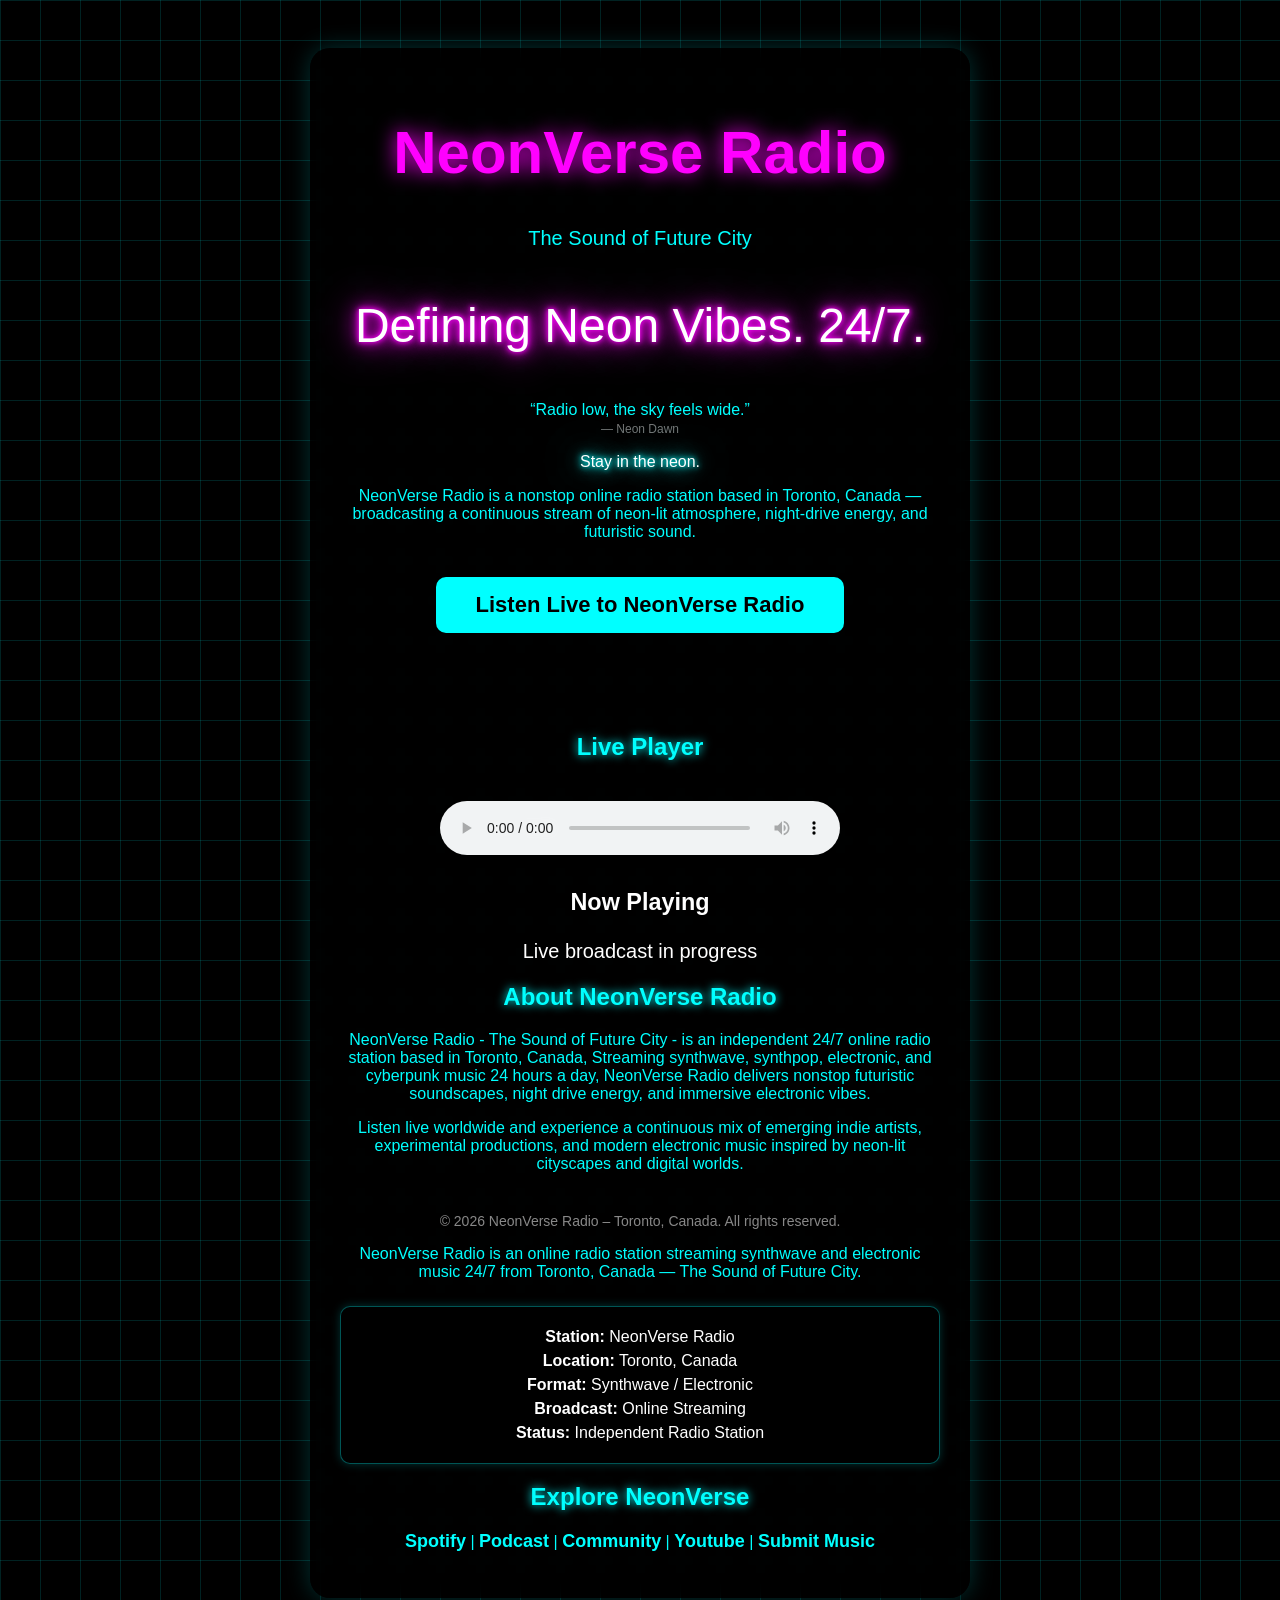
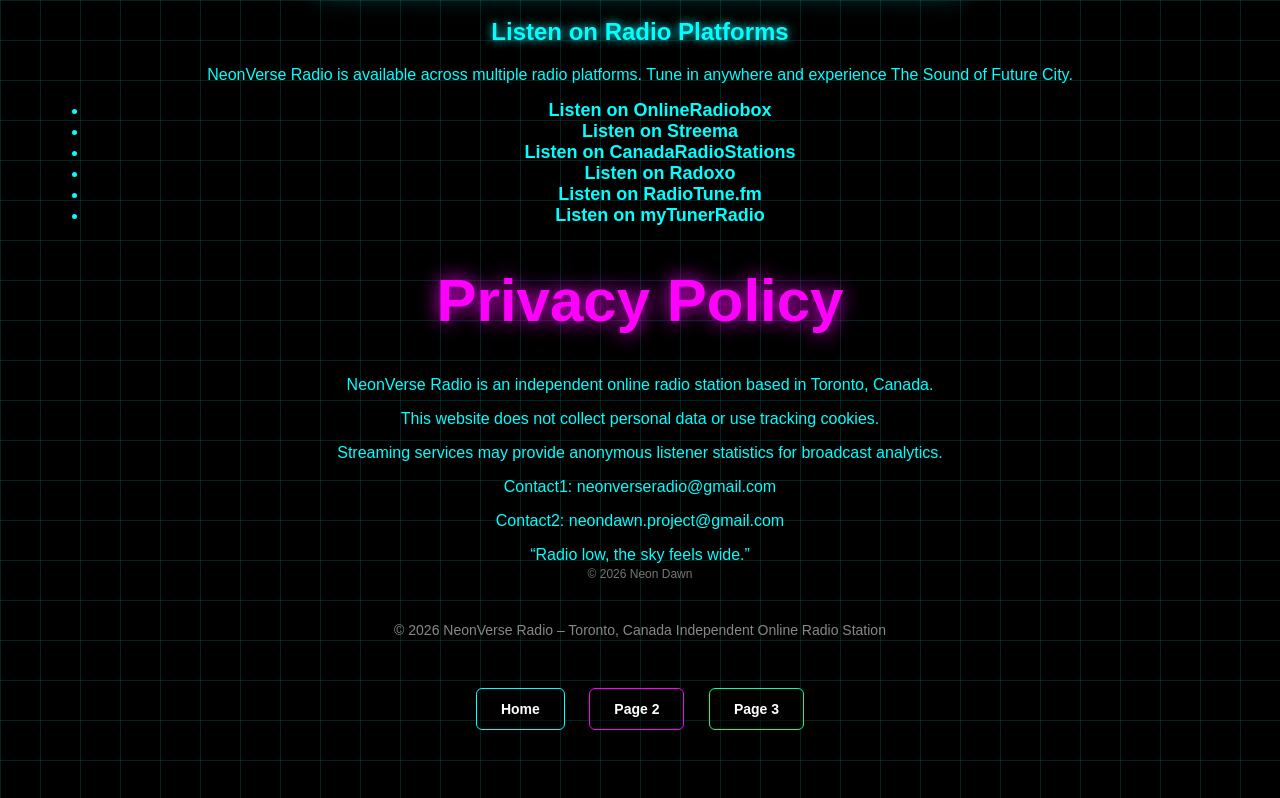
==== index.html @ 83aa5d6c "Update index.html" ====
<!DOCTYPE html>
<html>
<head>

<title>NeonVerse Radio - Synthwave & Electronic Radio Station (24/7)</title>

<meta name="description" content="Listen to NeonVerse Radio, a 24/7 synthwave and electronic radio station from Toronto. Stream cyberpunk vibes, futuristic music, and nonstop beats online.">

<meta name="keywords" content="NeonVerse Radio, synthwave radio, electronic radio, cyberpunk music, futuristic music, Toronto online radio, synthwave station">

<meta name="robots" content="index, follow">

<meta name="viewport" content="width=device-width, initial-scale=1.0">

<link rel="canonical" href="https://neonverseradio.com">

<meta property="og:title" content="NeonVerse Radio">
<meta property="og:description" content="The Sound of Future City. NeonVerse Radio is an online radio station streaming synthwave and electronic music 24/7 from Toronto, Canada. Listen live anywhere.">
<meta property="og:type" content="website">
<meta property="og:url" content="https://neonverseradio.com">

<meta property="og:title" content="NeonVerse Radio – Synthwave & Electronic 24/7">
<meta property="og:description" content="The Sound of Future City. Streaming synthwave & electronic music 24/7.">
<meta property="og:image" content="https://neonverseradio.com/neonverse-radio-og-small.jpg">
<meta property="og:url" content="https://neonverseradio.com/">
<meta property="og:type" content="website">

<!-- Recommended for X/Twitter -->
<meta name="twitter:card" content="summary_large_image">
<meta name="twitter:image" content="https://neonverseradio.com/neonverse-radio-og-small.jpg">

  
<script type="application/ld+json">
{
"@context": "https://schema.org",
"@type": "RadioStation",
"name": "NeonVerse Radio",
"url": "https://neonverseradio.com",
"description": "NeonVerse Radio streams synthwave, electronic and futuristic music 24/7 from Toronto. The Sound of Future City.",
"genre": ["Electronic","Pop"],
"broadcastArea": {
  "@type": "Place",
  "name": "Worldwide"
},
"sameAs": [
  "https://neonverseradio.com"
],
"broadcastFrequency": "Online Stream",
"contentUrl": "https://a9.asurahosting.com/listen/neonverse/radio.mp3"
}
</script>

<style>

body{
color:#00ffff;
font-family:Arial;
text-align:center;
padding:40px;
background-color:black;

background-image:
linear-gradient(#00ffff22 1px, transparent 1px),
linear-gradient(90deg, #00ffff22 1px, transparent 1px);

background-size:40px 40px;

animation:gridGlow 12s infinite alternate;
}

@keyframes gridGlow{
0%{ background-color:#000000; }
100%{ background-color:#020012; }
}

.radio-panel{
background:rgba(0,0,0,0.65);
border-radius:20px;
padding:30px;
max-width:600px;
margin:auto;
box-shadow:0 0 25px #00ffff33;
backdrop-filter:blur(8px);
}

h1{
font-size:clamp(42px, 8vw, 60px);
color:#ff00ff;
text-shadow:0 0 20px #ff00ff;
}

h2{
text-shadow:0 0 10px #00ffff;
}

.tagline{
font-size:20px;
margin-bottom:20px;
}

.equalizer{
display:flex;
justify-content:center;
align-items:flex-end;
height:40px;
gap:6px;
margin:20px 0;
}

.bar{
width:6px;
background:#00ffff;
animation:equalize 1s infinite ease-in-out;
box-shadow:0 0 10px #00ffff;
}

.bar:nth-child(2){ animation-delay:0.1s; }
.bar:nth-child(3){ animation-delay:0.2s; }
.bar:nth-child(4){ animation-delay:0.3s; }
.bar:nth-child(5){ animation-delay:0.4s; }
.bar:nth-child(6){ animation-delay:0.5s; }
.bar:nth-child(7){ animation-delay:0.6s; }

@keyframes equalize{
0%{ height:10px; }
50%{ height:35px; }
100%{ height:10px; }
}

.listen-button{
display:inline-block;
padding:15px 40px;
margin:20px;
font-size:22px;
color:black;
background:#00ffff;
border-radius:10px;
text-decoration:none;
font-weight:bold;
animation:neonCycle 10s infinite;
max-width:90%;
}

@keyframes neonCycle{
0%{ background:#00ffff; box-shadow:0 0 10px #00ffff, 0 0 20px #00ffff; }
25%{ background:#00ff66; box-shadow:0 0 10px #00ff66, 0 0 20px #00ff66; }
50%{ background:#ffbf00; box-shadow:0 0 10px #ffbf00, 0 0 20px #ffbf00; }
75%{ background:#ff00ff; box-shadow:0 0 10px #ff00ff, 0 0 20px #ff00ff; }
100%{ background:#00ffff; box-shadow:0 0 10px #00ffff, 0 0 20px #00ffff; }
}

.listen-button:hover{
transform:scale(1.07);
}

audio{
margin-top:20px;
width:100%;
max-width:400px;
}

.nowplaying{
margin-top:30px;
font-size:20px;
color:#ffffff;
}

a{
color:#00ffff;
text-decoration:none;
font-weight:bold;
font-size:18px;
}

a:hover{
color:#ff00ff;
text-shadow:0 0 10px #ff00ff;
}

/* NEW: Station info panel */

.station-info{
margin-top:25px;
padding:15px;
border-radius:10px;
background:rgba(0,0,0,0.5);
border:1px solid #00ffff55;
box-shadow:0 0 10px #00ffff33;
}

.station-info p{
margin:6px 0;
font-size:16px;
color:#ffffff;
}

/* NEW: Bottom page buttons */

.bottom-nav{
text-align:center;
margin:40px 0 10px 0;
}

.bottom-nav a{
display:inline-block;
margin:10px;
padding:12px 24px;
font-size:14px;
text-decoration:none;
color:#ffffff;
border-radius:6px;
background:rgba(0,0,0,0.4);
transition:all 0.3s ease;
}

.bottom-nav .home-btn{
border:1px solid #00ffff;
}

.bottom-nav .page2-btn{
border:1px solid #ff00ff;
}

.bottom-nav .page3-btn{
border:1px solid #00ff9c;
}

.bottom-nav .home-btn:hover{
background:#00ffff;
color:#000000;
text-shadow:none;
}

.bottom-nav .page2-btn:hover{
background:#ff00ff;
color:#000000;
text-shadow:none;
}

.bottom-nav .page3-btn:hover{
background:#00ff9c;
color:#000000;
text-shadow:none;
}

@media (max-width:600px){
body{ padding:20px; }
.tagline{ font-size:18px; }
.radio-panel{ padding:20px; border-radius:15px; }
a{ display:inline-block; margin:6px; }
.bottom-nav a{ display:block; max-width:220px; margin:10px auto; }
}
/* New: stay in the neon style colors */
 .neon {
      color: #fff;
      text-shadow:
        0 0 5px #0ff,
        0 0 10px #0ff,
        0 0 20px #0ff,
        0 0 40px #0ff;
    }  
  /* New: Defining The Neon 24/7 */ 
  .neon-pink {
  color: #fff;
  font-size: 3.0rem;
  text-align: center;
  text-shadow:
    0 0 5px #ff00ff,
    0 0 10px #ff00ff,
    0 0 20px #ff00ff,
    0 0 40px #ff00ff;
}
</style>

</head>

<body>

<div class="radio-panel">

<h1>NeonVerse Radio</h1>

<p class="tagline">The Sound of Future City</p>
  <p class="neon-pink">Defining Neon Vibes. 24/7.</p>


<p class="lyric">
“Radio low, the sky feels wide.”  
<br><span class="lyric-credit">— Neon Dawn</span>
</p>
  <p class="neon">Stay in the neon.</p>
<p>NeonVerse Radio is a nonstop online radio station based in Toronto, Canada —
   broadcasting a continuous stream of neon-lit atmosphere, 
   night-drive energy, and futuristic sound.</p>
<style>
.lyric-credit {
  font-size: 12px;
  color: #777777;
}
</style>
<a class="listen-button" href="#player">Listen Live to NeonVerse Radio</a>

<div class="equalizer">
<div class="bar"></div>
<div class="bar"></div>
<div class="bar"></div>
<div class="bar"></div>
<div class="bar"></div>
<div class="bar"></div>
<div class="bar"></div>
</div>

<div id="player">

<h2>Live Player</h2>

<audio controls>
<source src="https://a9.asurahosting.com/listen/neonverse/radio.mp3" type="audio/mpeg">
</audio>

</div>

<div class="nowplaying">

<h3>Now Playing</h3>

<p id="song">Loading...</p>

</div>

<!-- ABOUT SECTION -->

<h2>About NeonVerse Radio</h2>

<p>

NeonVerse Radio - The Sound of Future City - is an independent 24/7 online radio station based in Toronto, Canada,
Streaming synthwave, synthpop, electronic, and cyberpunk music 24 hours a day,
NeonVerse Radio delivers nonstop futuristic soundscapes, night drive energy, and immersive electronic vibes.
</p>

<p>
Listen live worldwide and experience a continuous mix of emerging indie artists, experimental productions, 
and modern electronic music inspired by neon-lit cityscapes and digital worlds.
</p>
<p style="margin-top:40px;font-size:14px;color:#888;">
© 2026 NeonVerse Radio – Toronto, Canada. All rights reserved.
</p>
<p class="intro-seo">
NeonVerse Radio is an online radio station streaming synthwave and electronic music 24/7 from Toronto, Canada — The Sound of Future City.
</p>
<!-- NEW: STATION INFO PANEL -->

<div class="station-info">

<p><strong>Station:</strong> NeonVerse Radio</p>
<p><strong>Location:</strong> Toronto, Canada</p>
<p><strong>Format:</strong> Synthwave / Electronic</p>
<p><strong>Broadcast:</strong> Online Streaming</p>
<p><strong>Status:</strong> Independent Radio Station</p>

</div>

<h2>Explore NeonVerse</h2>

<p>
<a href="https://open.spotify.com/artist/6EBEIhjpBksal7cFrMHcbx">Spotify</a> |
<a href="https://yourpodcastlink.com" target="_blank">Podcast</a> |
<a href="https://www.reddit.com/r/Neonverseradio/" target="_blank">Community</a> |
<a href="https://www.youtube.com/@NeonVerseRadio" target="_blank">Youtube</a> |  
<a href="submit.html">Submit Music</a>
  
</p>

</div>
<h2>Listen on Radio Platforms</h2>
<p>
NeonVerse Radio is available across multiple radio platforms. 
Tune in anywhere and experience The Sound of Future City.
</p>

<ul>
  <li><a href="https://onlineradiobox.com/ca/neonverse/?cs=ca.neonverse" target="_blank">Listen on OnlineRadiobox</a></li>
  <li><a href="https://streema.com/radios/NeonVerse_Radio" target="_blank">Listen on Streema</a></li>
  <li><a href="https://www.canadaradiostations.com/neonverse-radio" target="_blank">Listen on CanadaRadioStations</a></li>
  <li><a href="https://radoxo.com/fr/canada/neonverse-radio" target="_blank">Listen on Radoxo</a></li>
  <li><a href="https://www.radiotune.fm/fr/@neonverse-radio" target="_blank">Listen on RadioTune.fm</a></li>
  <li><a href="https://mytuner-radio.com/radio/neonverse-radio-518571/" target="_blank">Listen on myTunerRadio</a></li>
</ul>

<h1>Privacy Policy</h1>

<p>NeonVerse Radio is an independent online radio station based in Toronto, Canada.</p>

<p>This website does not collect personal data or use tracking cookies.</p>

<p>Streaming services may provide anonymous listener statistics for broadcast analytics.</p>

<p>Contact1: neonverseradio@gmail.com</p>
  <p>Contact2: neondawn.project@gmail.com</p>
<p class="lyric">
“Radio low, the sky feels wide.”<br>
<span class="lyric-credit">© 2026 Neon Dawn</span>
</p>
<footer style="margin-top:40px;color:#888;font-size:14px;">
© 2026 NeonVerse Radio – Toronto, Canada  
Independent Online Radio Station
</footer>

<!-- NEW: Bottom Navigation Buttons -->
<div class="bottom-nav">
  <a class="home-btn" href="index.html">Home</a>
  <a class="page2-btn" href="page2.html">Page 2</a>
  <a class="page3-btn" href="page3.html">Page 3</a>
</div>

<script>

async function getNowPlaying(){

try{

let response = await fetch("https://a9.asurahosting.com/api/nowplaying/neonverse");

let data = await response.json();

document.getElementById("song").innerText =
data.now_playing.song.artist + " - " + data.now_playing.song.title;

}

catch{

document.getElementById("song").innerText = "Live broadcast in progress";

}

}

getNowPlaying();
setInterval(getNowPlaying,15000);

</script>

</body>
</html>
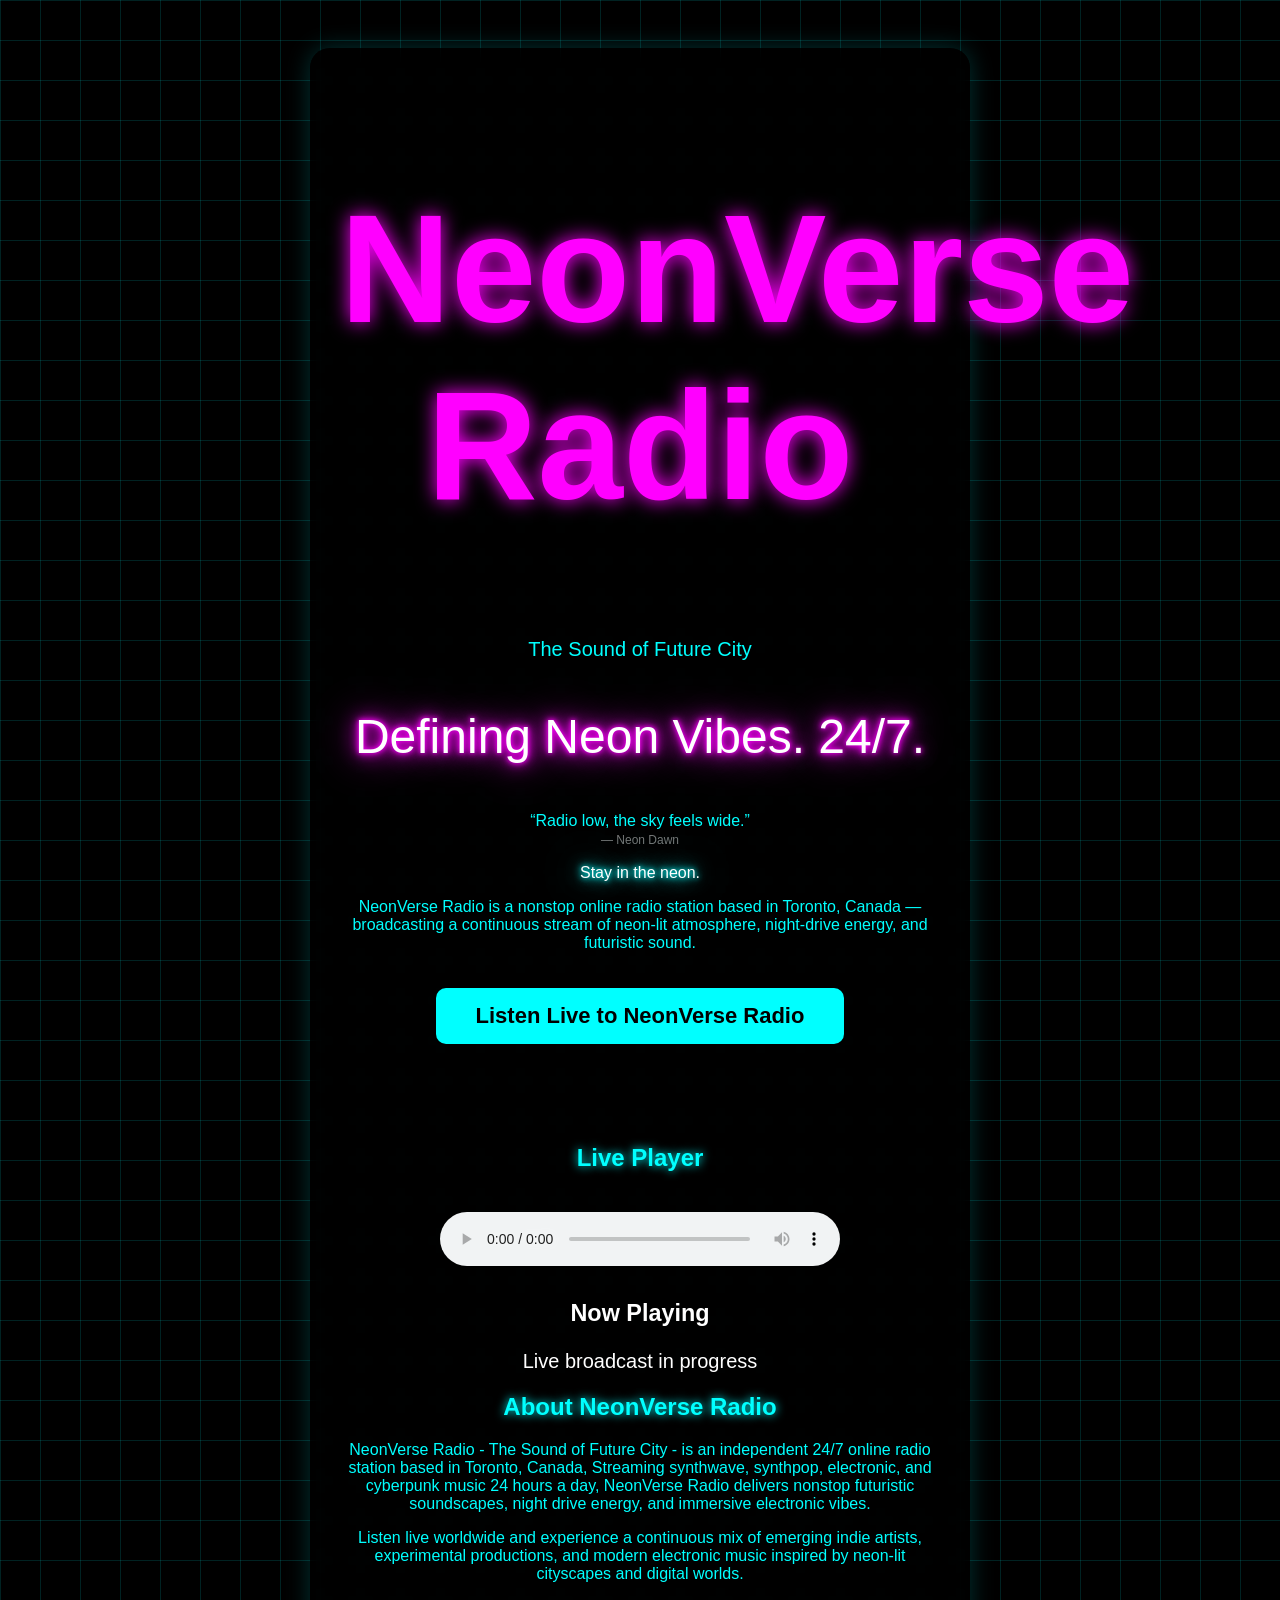
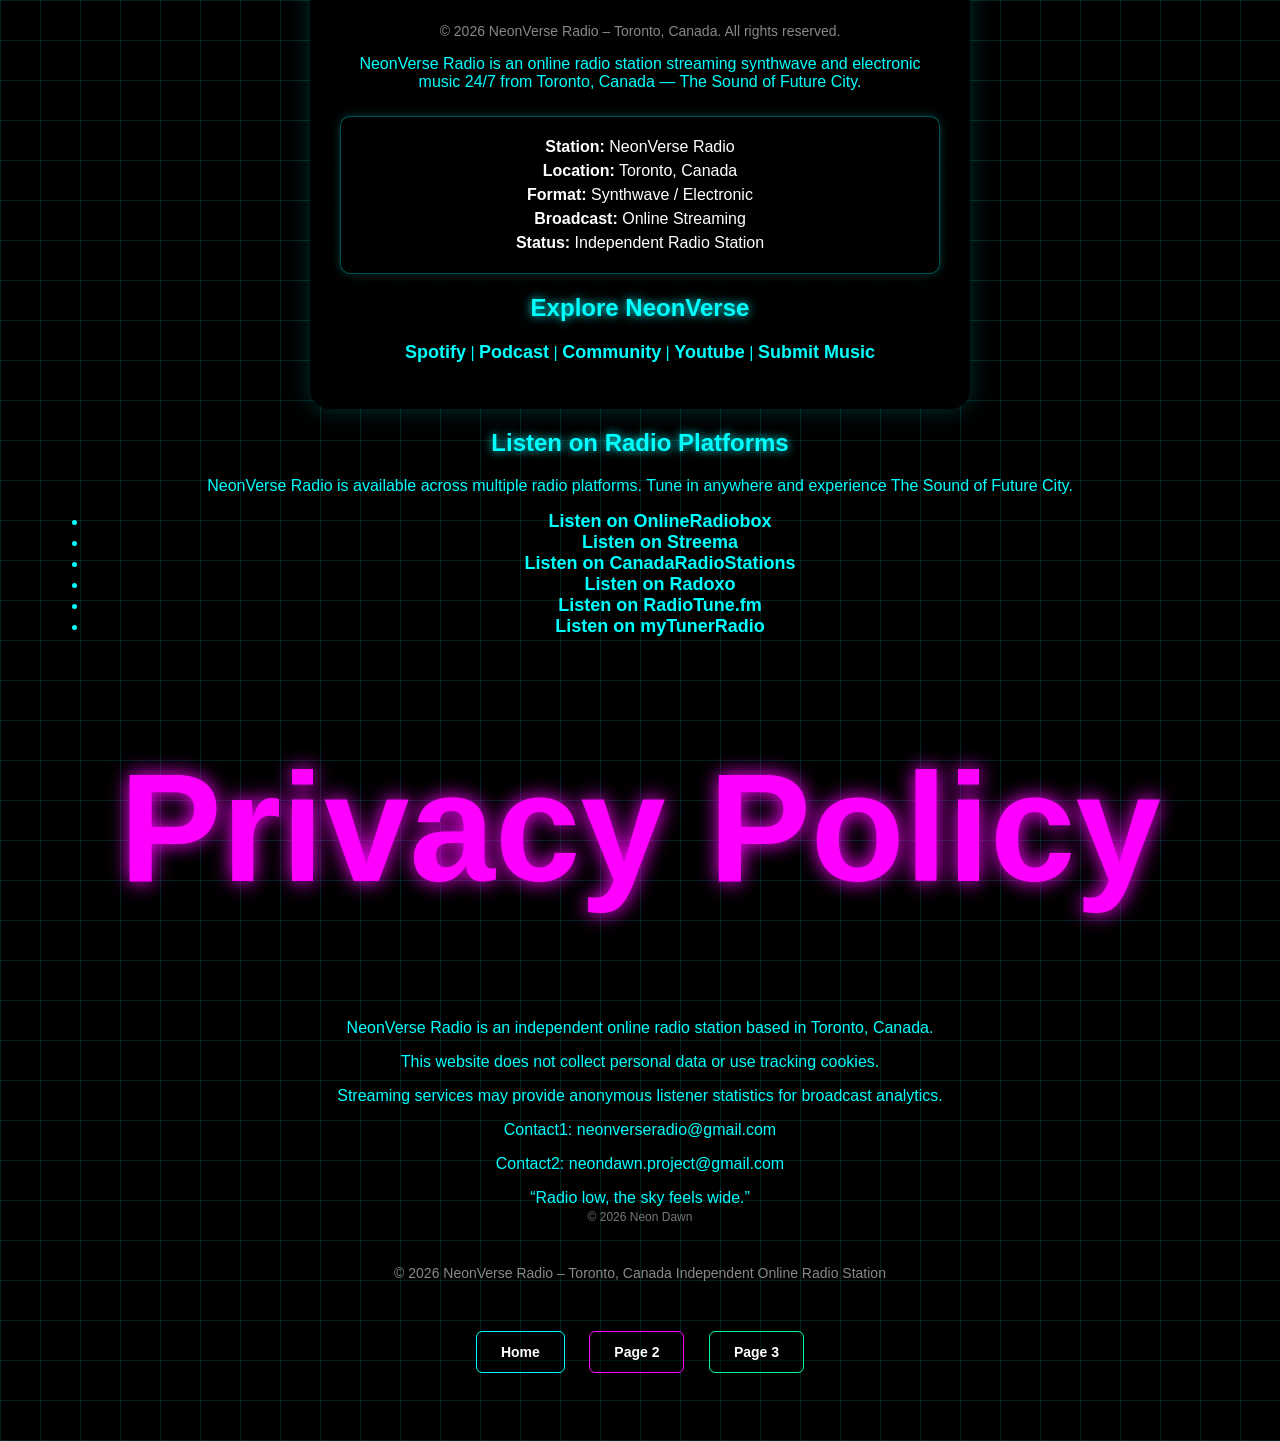
==== commit d8006eea: "Update index.html" ====
--- a/index.html
+++ b/index.html
@@ -84,7 +84,7 @@
 }
 
 h1{
-font-size:clamp(42px, 8vw, 60px);
+font-size:clamp(70px, 12vw, 160px);
 color:#ff00ff;
 text-shadow:0 0 20px #ff00ff;
 }
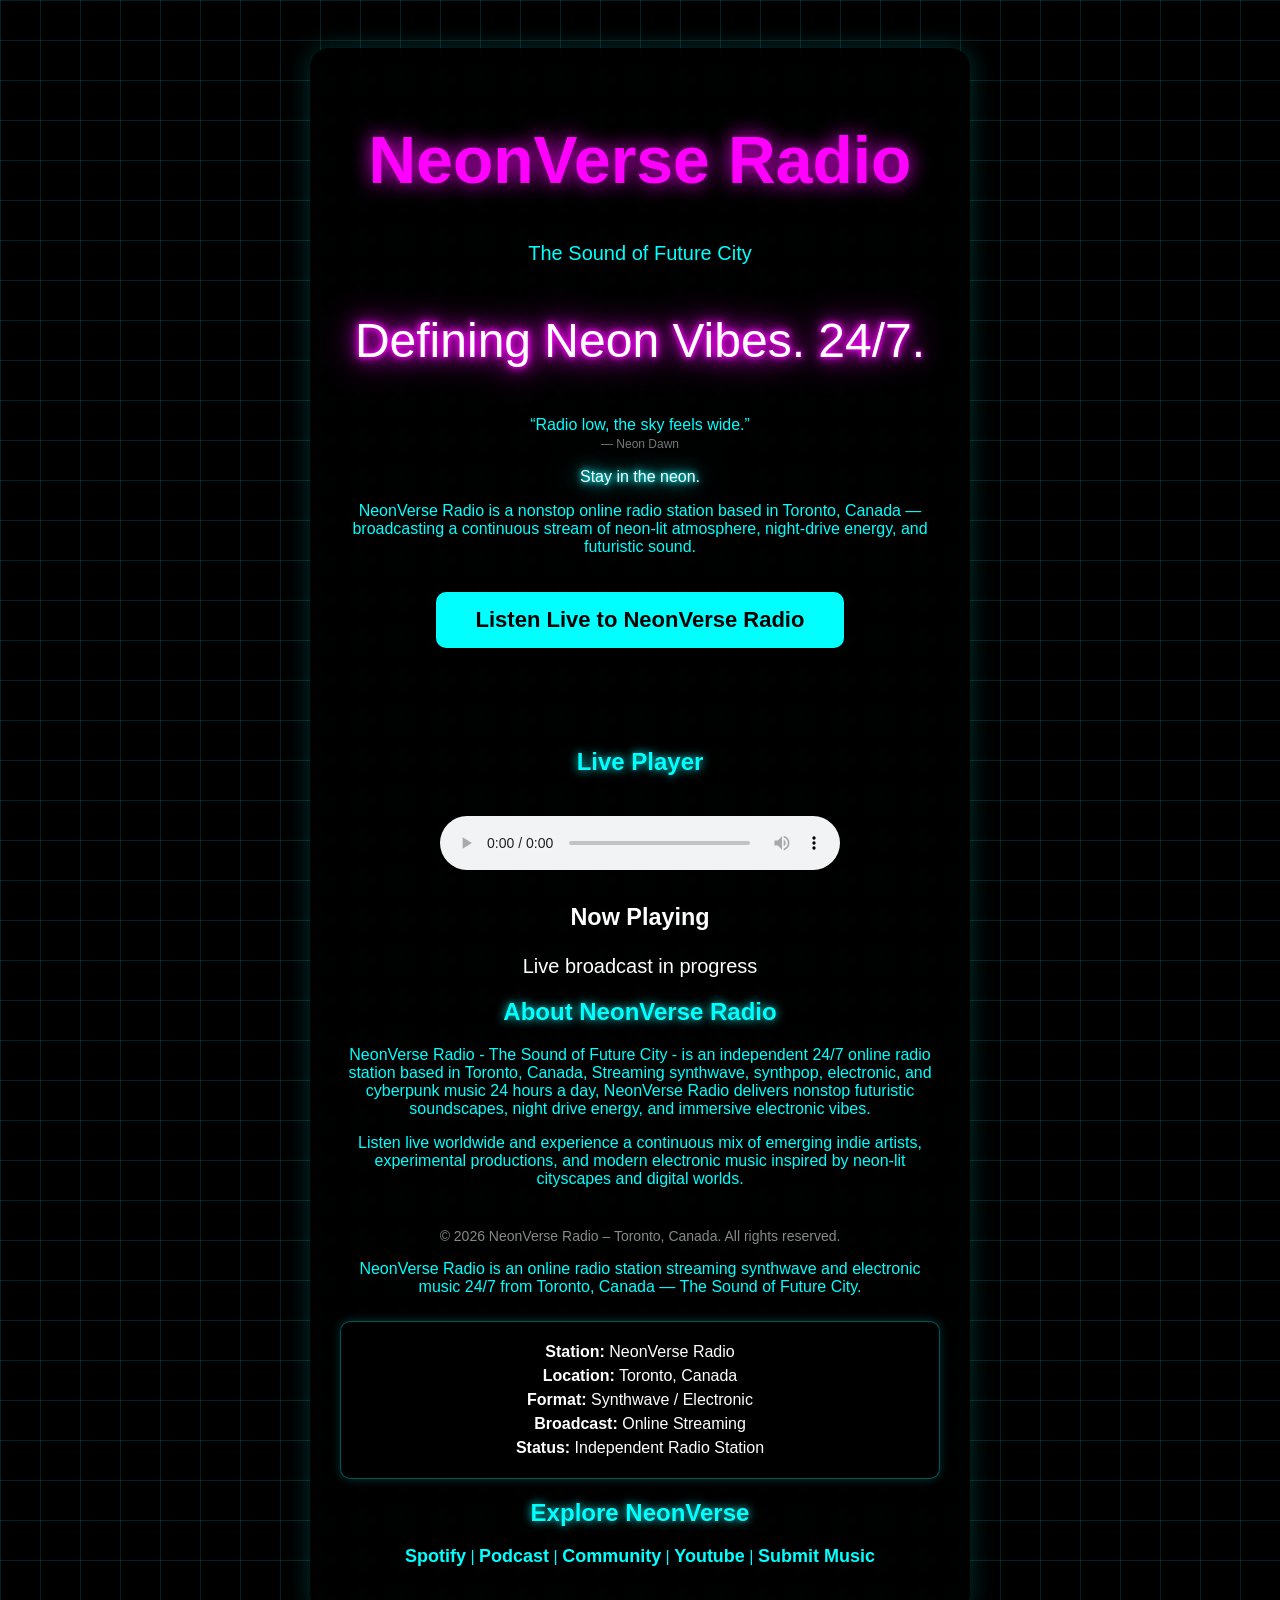
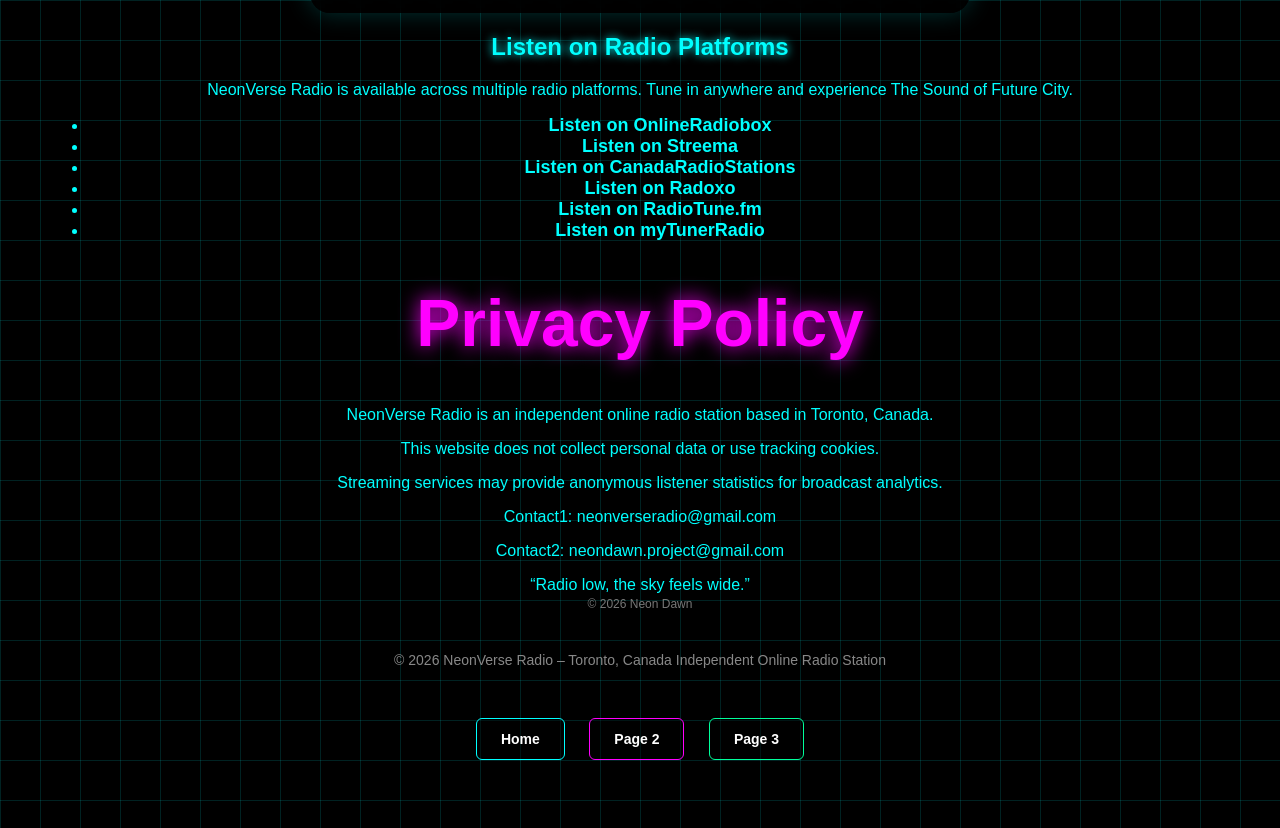
==== commit f20d9318: "Update index.html" ====
--- a/index.html
+++ b/index.html
@@ -84,7 +84,7 @@
 }
 
 h1{
-font-size:clamp(70px, 12vw, 160px);
+font-size:clamp(46px, 9vw, 66px);
 color:#ff00ff;
 text-shadow:0 0 20px #ff00ff;
 }
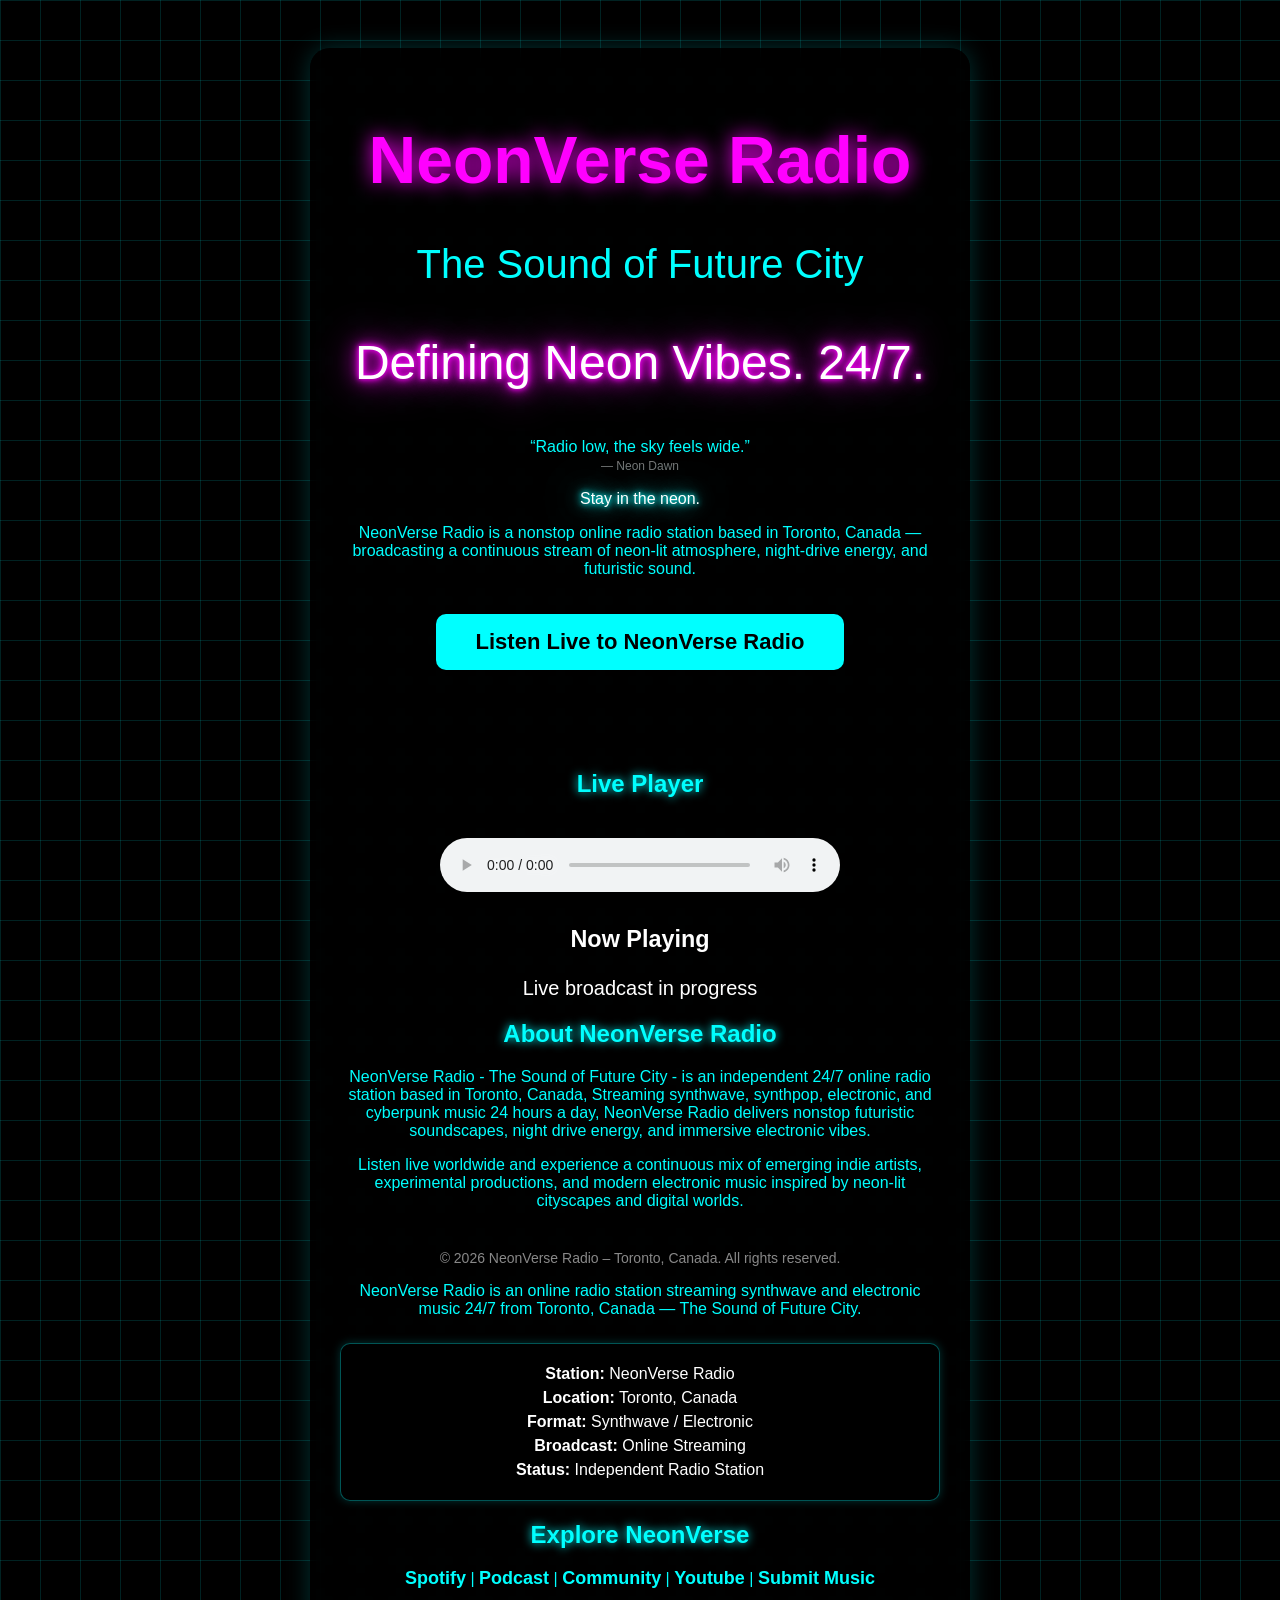
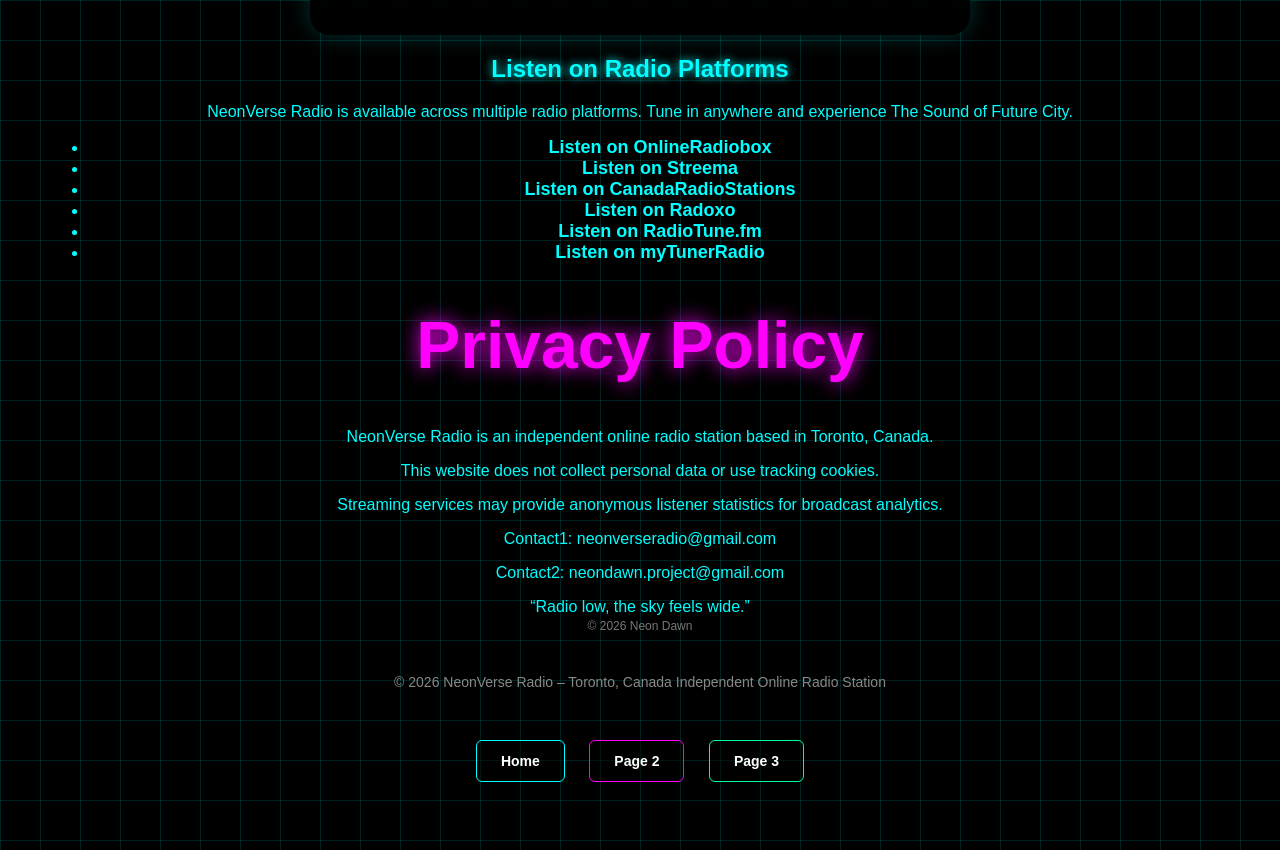
==== commit 0a076b6c: "Update index.html" ====
--- a/index.html
+++ b/index.html
@@ -94,7 +94,7 @@
 }
 
 .tagline{
-font-size:20px;
+font-size:40px;
 margin-bottom:20px;
 }
 
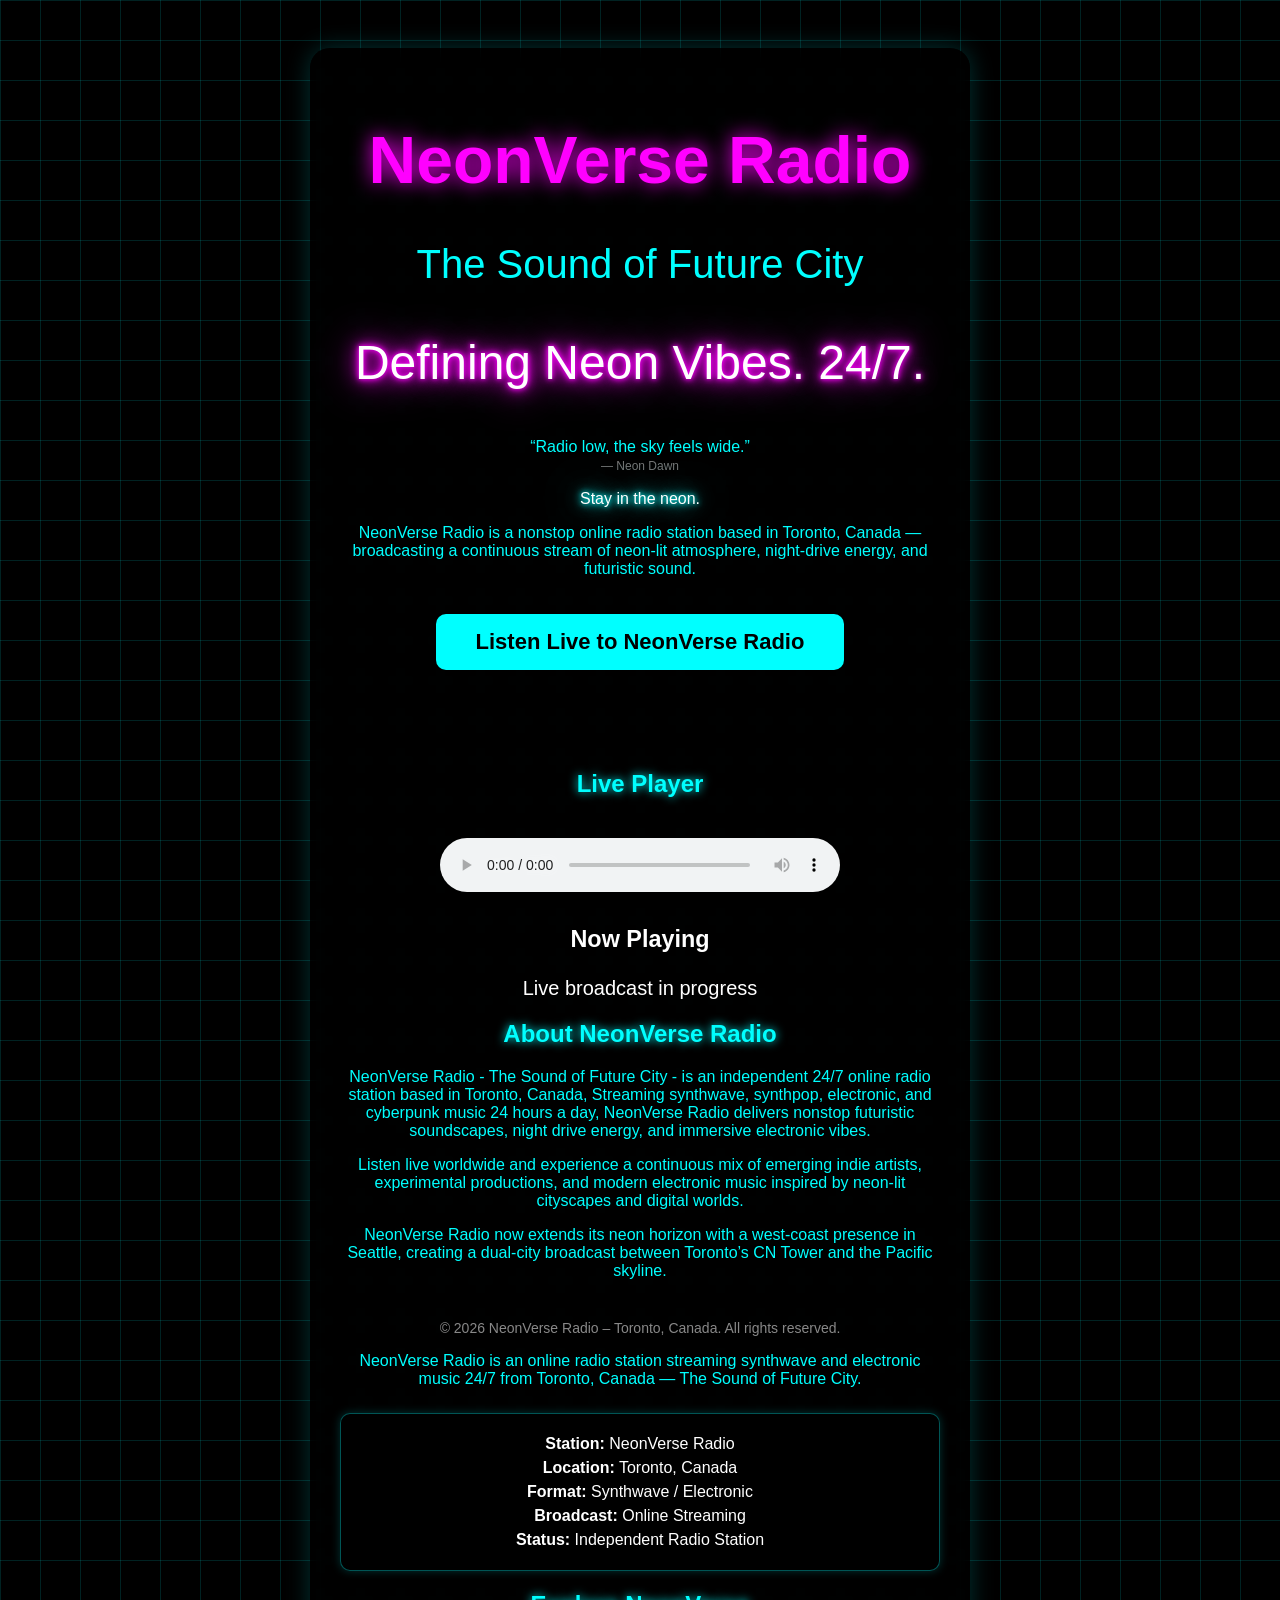
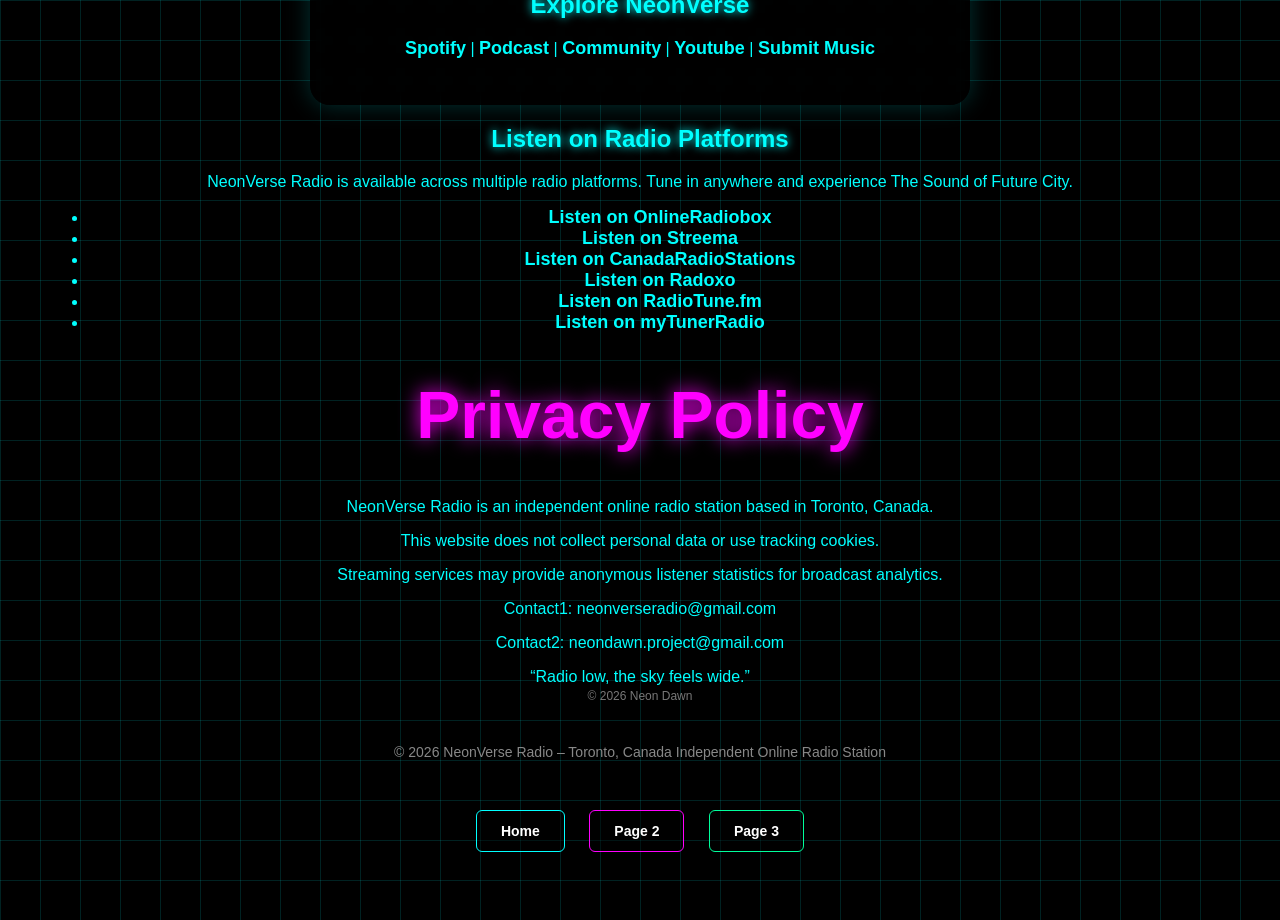
==== commit 2211ccaa: "Update index.html" ====
--- a/index.html
+++ b/index.html
@@ -343,6 +343,10 @@
 Listen live worldwide and experience a continuous mix of emerging indie artists, experimental productions, 
 and modern electronic music inspired by neon-lit cityscapes and digital worlds.
 </p>
+  <p>
+      NeonVerse Radio now extends its neon horizon with a west‑coast presence in Seattle,
+    creating a dual‑city broadcast between Toronto’s CN Tower and the Pacific skyline.
+  </p>
 <p style="margin-top:40px;font-size:14px;color:#888;">
 © 2026 NeonVerse Radio – Toronto, Canada. All rights reserved.
 </p>
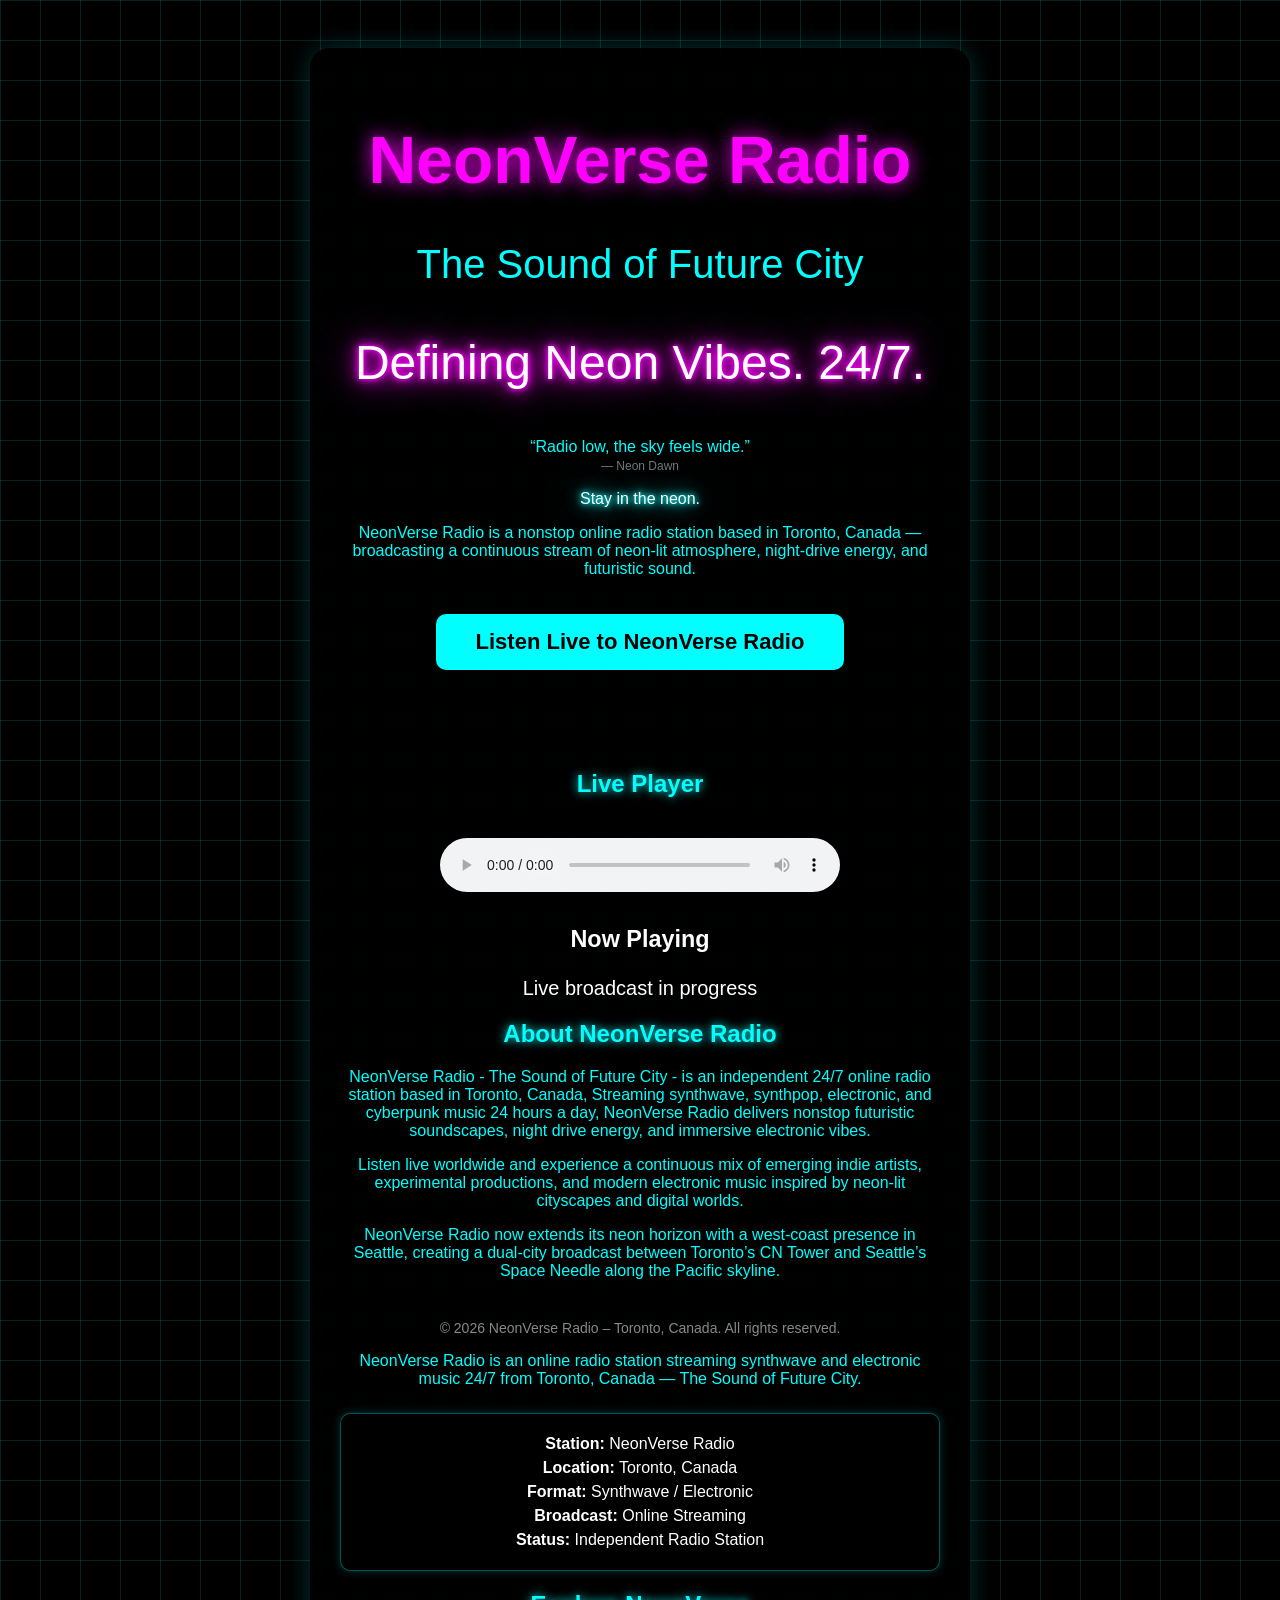
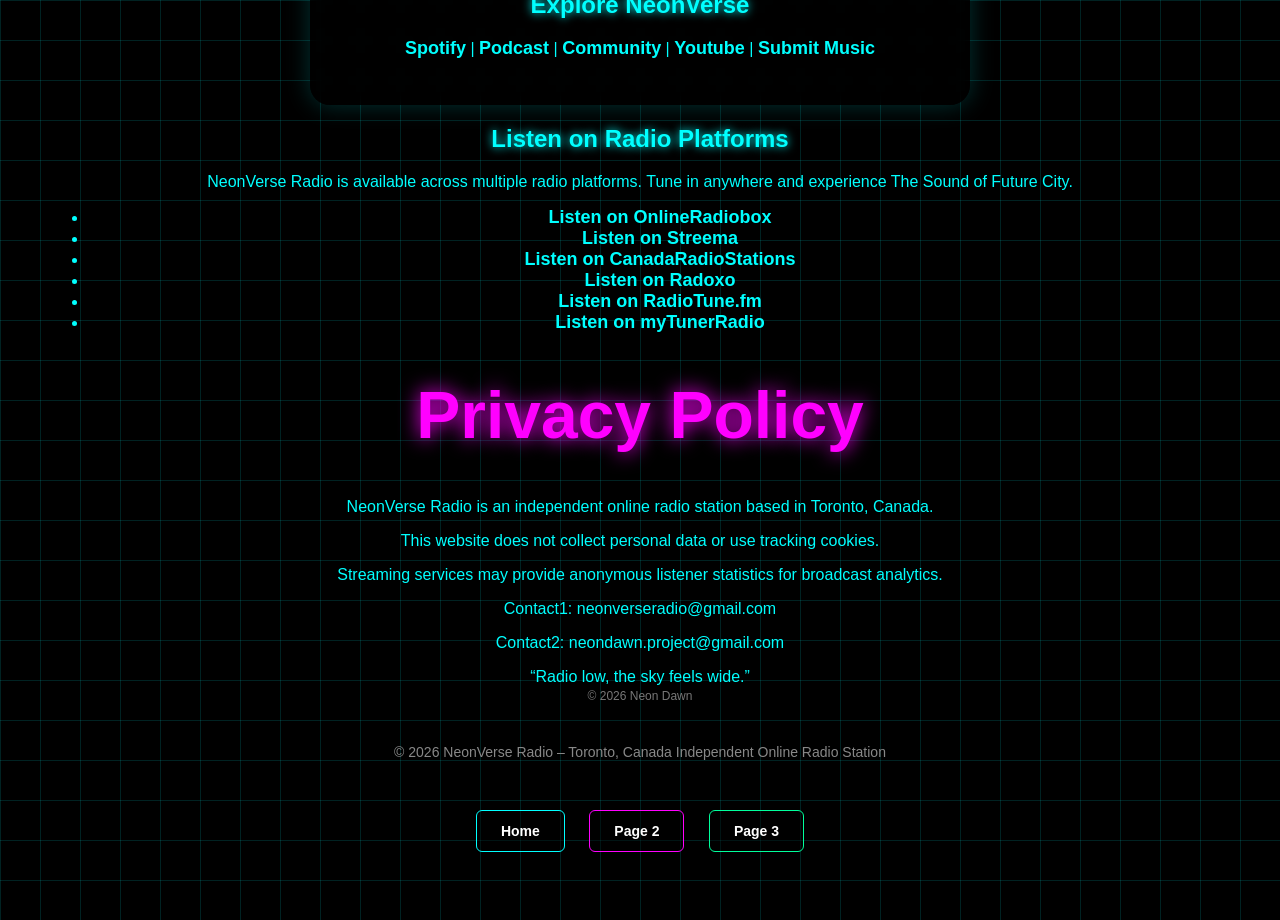
==== commit 4d7c660c: "Update index.html" ====
--- a/index.html
+++ b/index.html
@@ -344,8 +344,9 @@
 and modern electronic music inspired by neon-lit cityscapes and digital worlds.
 </p>
   <p>
-      NeonVerse Radio now extends its neon horizon with a west‑coast presence in Seattle,
-    creating a dual‑city broadcast between Toronto’s CN Tower and the Pacific skyline.
+NeonVerse Radio now extends its neon horizon with a west‑coast presence in Seattle,
+creating a dual‑city broadcast between Toronto’s CN Tower and Seattle’s Space Needle
+along the Pacific skyline.    
   </p>
 <p style="margin-top:40px;font-size:14px;color:#888;">
 © 2026 NeonVerse Radio – Toronto, Canada. All rights reserved.
